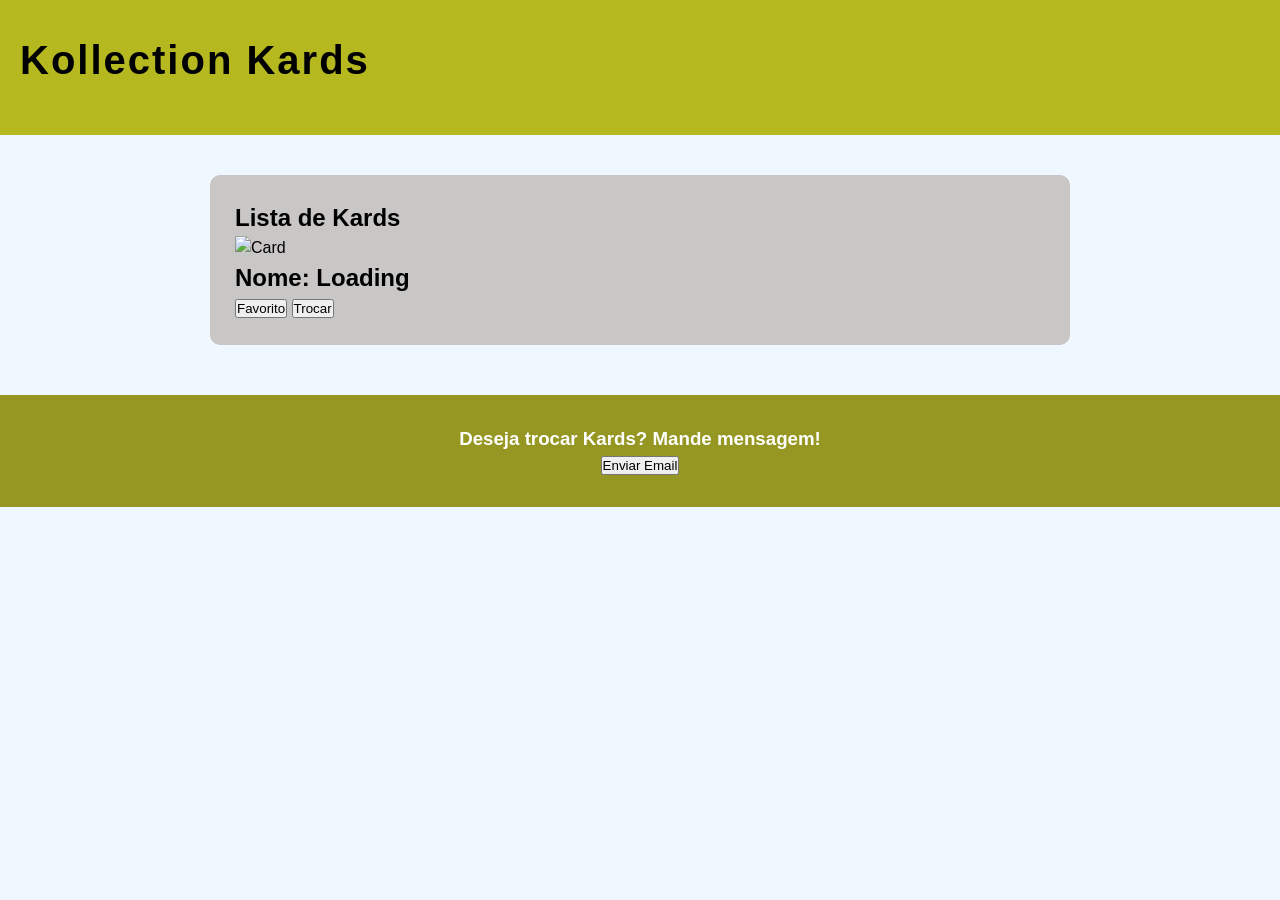
==== Collection.html @ c4d3f606 "Collection" ====
<!DOCTYPE html>
<html lang="pt-br">
<head>
    <meta charset="UTF-8">
    <meta name="viewport" content="width=device-width, initial-scale=1.0">
    <title>KollectionKards</title>
    <link rel="stylesheet" href="style.css">
</head>
<body>

<header>
    <h1>Kollection Kards</h1>
</header>

<main>
   
    <section id="Lista-Cards">
        <h2>Lista de Kards</h2>

        <div class="Card">
            <img src="https://placehold.co/300x200" alt="Card">
            <h2>Nome: Loading</h2>
            <button>Favorito</button>
            <button>Trocar</button>
        </div>

    </section>
    
</main>

<footer>
    <h3>Deseja trocar Kards? Mande mensagem!</h3>
    <button>Enviar Email</button>
</footer>
    
</body>
</html>
---- style.css ----
* {
    margin: 0;
    padding: 0;
    box-sizing: border-box; /* Garante que a borda e o padding não aumentem*/
}

/*ESTILOS GERAIS DA PAGINA*/
body {
    font-family: 'Segoe UI', Arial, Helvetica, sans-serif;
    background-color: aliceblue;
    color: black;
    line-height: 1.5;
}

/*Cabeçalho HEADER*/

header {
    background-color: rgb(181, 184, 30);
    color: rgb(0, 0, 0);
    padding: 30px 20px;
    box-shadow: 0px 4px 8px rgba(red, green, blue, alpha);
}

header h1 {
    margin-bottom: 15px;
    font-size: 2.5rem;
    letter-spacing: 2px;
}

/*NAVEGAÇÃO*/

nav {
    display: flex;
    justify-content: center;
    align-items: center;
    gap: 15px;
}

nav a {
    color: rgb(248, 248, 248);
    text-decoration: none;
    font-weight: bold;
    padding: 10px 20px;
    border-radius: 5px;
    transition: all 0.3 ease-in-out;
}

nav a:hover {
    background-color: rgb(247, 242, 1);
    color: rgb(28, 14, 212);
    transform: translateY(-10px);
}

/*CONTEUDO PRINCIPAL*/

main {
    max-width: 900px;
    margin: 40px auto;
    padding: 0 20px;
}

/* ARTIGOS E SECOES*/

article, section {
    background-color: #c9c6c6;
    padding: 25px;
    border-radius: 10px;
    margin-bottom: 30px;
}

article h2, section h3 {
    color: rgb(0, 0, 0);
    margin-bottom: 15px;
}

article img {
    max-width: 100%;
    height: auto;
    border-radius: 8px;
    margin-bottom: 15px;
    border: 1px solid #5c3535;
}

/*LISTAS E OUTRAS NOTICIAS*/
section ul{
    list-style: none;
}

section ul li{
    padding: 12px 0;
    border-bottom: 1px solid #5c5656;
}

section ul li:last-child{
    border-bottom: none;
}

/*RODAPE*/
footer{
    background-color: rgb(149, 151, 34);
    color: rgb(255, 255, 255);
    text-align: center;
    padding: 30px 20px;
    margin-top: 50px;
}

footer h1{
    border: none;
    text-decoration: none;
    margin-bottom: 20px;
}

footer a{
    color: rgb(253, 182, 3);
    text-decoration: none;
    font-weight: bold;
}

footer a:hover{
    text-decoration: underline;
}

/*ADD ESTILIZAÇÃO COESA*/
/* BOTÃO DE CONTATO */
.contact-nav {
    display: inline-block;
    margin-top: 15px;
    padding: 10px 20px;
    background-color: rgb(253, 182, 3);
    color: black;
    border-radius: 6px;
    transition: 0.3s;
}

.contact-nav:hover {
    background-color: rgb(255, 200, 50);
}

.contact-nav:active {
    transform: scale(0.95);
}

.contact-nav:focus {
    outline: 2px solid white;
}
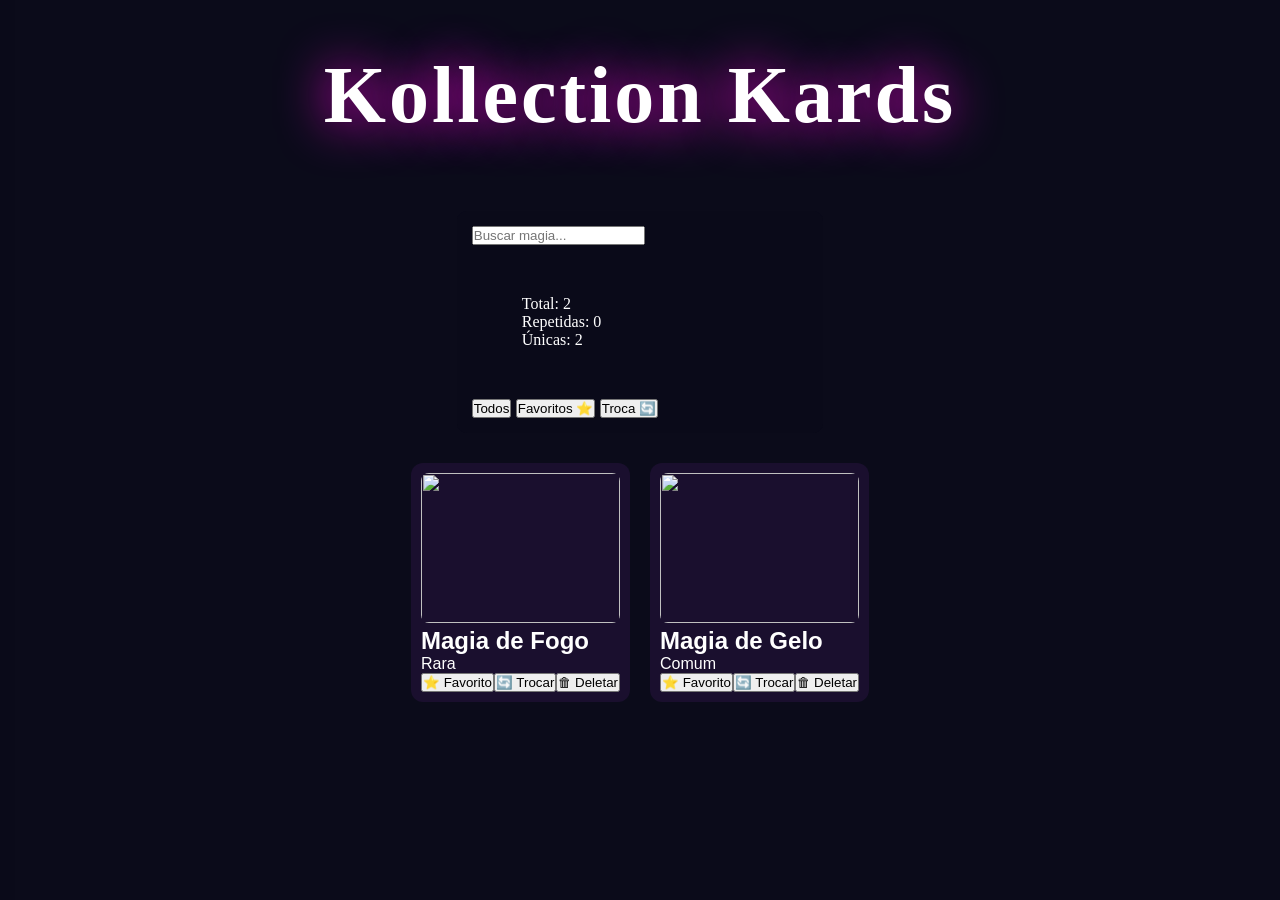
==== commit 3096e00b: "new" ====
--- a/Collection.html
+++ b/Collection.html
@@ -4,7 +4,7 @@
     <meta charset="UTF-8">
     <meta name="viewport" content="width=device-width, initial-scale=1.0">
     <title>KollectionKards</title>
-    <link rel="stylesheet" href="style.css">
+    <link rel="stylesheet" href="Collection.css">
 </head>
 <body>
 
@@ -13,25 +13,55 @@
 </header>
 
 <main>
-   
-    <section id="Lista-Cards">
-        <h2>Lista de Kards</h2>
 
-        <div class="Card">
-            <img src="https://placehold.co/300x200" alt="Card">
-            <h2>Nome: Loading</h2>
-            <button>Favorito</button>
-            <button>Trocar</button>
-        </div>
+  <div id="controls">
+    <input id="search" placeholder="Buscar magia..." />
 
+    <section id="painel">
+     <p>Total: <span id="total">0</span></p>
+     <p>Repetidas: <span id="repetidas">0</span></p>
+     <p>Únicas: <span id="unicas">0</span></p>
     </section>
+
+    <div id="filtros">
+     <button id="filtroTodos">Todos</button>
+     <button id="filtroFav">Favoritos ⭐</button>
+     <button id="filtroTrade">Troca 🔄</button>
+    </div>
+  </div>
+
+     <div id="cards-container"></div>
+     </section>
     
 </main>
 
-<footer>
-    <h3>Deseja trocar Kards? Mande mensagem!</h3>
-    <button>Enviar Email</button>
-</footer>
-    
+<div id="sidebar" class="sidebar">
+
+  <h2>Adicionar Magia</h2>
+
+  <label>Nome da magia</label>
+  <input id="nome" placeholder="Ex: Bola de Fogo">
+
+  <label>URL da imagem</label>
+  <input id="imagem" placeholder="https://...">
+
+  <label>Raridade</label>
+  <select id="raridade">
+    <option>Comum</option>
+    <option>Rara</option>
+    <option>Épica</option>
+  </select>
+
+  <div class="checkbox">
+  <input type="checkbox" id="repetido">
+  <label for="repetido">Marcar como repetida</label>
+  </div>
+
+  <button id="addCard">Adicionar</button>
+  <button id="closeSidebar">Fechar</button>
+
+</div>
+
+<script src="Collection.js"></script>
 </body>
 </html>
--- a/Collection.css
+++ b/Collection.css
@@ -0,0 +1,172 @@
+* {
+    margin: 0;
+    padding: 0;
+    box-sizing: border-box;
+}
+
+#controls {
+  position: sticky;
+  top: 10px;
+
+  z-index: 100;
+
+  background: rgba(11, 11, 26, 0.85);
+  backdrop-filter: blur(10px);
+
+  padding: 15px;
+  border-radius: 10px;
+
+  width: 80%;
+  max-width: 900px;
+
+  margin: 20px auto;
+}
+
+#cards-container {
+  display: flex;
+  flex-wrap: wrap;
+  gap: 20px;
+  justify-content: center;
+
+  padding-top: 10px;
+}
+
+body {
+    font-family: sans-serif;
+    display: flex;
+    min-height: 100vh;
+    flex-direction: column;
+    align-items: center;
+    background: #0b0b1a;
+    color: white;
+}
+
+header {
+    padding: 50px;
+    font-family: 'Orbitron';
+    color: white;
+    font-size: 40px;
+    letter-spacing: 3px;
+    text-shadow: 0px 0px 50px rgb(255, 0, 225);
+}
+
+main {
+  display: flex;
+  flex-direction: column;
+  align-items: center;
+}
+
+section {
+    padding: 50px;
+    font-family: 'Orbitron';
+    color: white;
+}
+
+#cards-container {
+    display: flex;
+    flex-wrap: wrap;
+    gap: 20px;
+    justify-content: center;
+}
+
+.Card {
+  position: relative;
+  background: #1a0f2e;
+  border-radius: 12px;
+  padding: 10px;
+  transition: 0.3s;
+}
+
+.Card img {
+    width: 100%;
+    height: 150px;
+    object-fit: cover;
+    border-radius: 8px;
+}
+
+.badge {
+  position: absolute;
+  top: 5px;
+  left: 5px;
+  font-size: 20px;
+}
+
+.favorito {
+  border: 2px solid #f5c542 !important;
+  box-shadow: 0 0 12px #f5c542, 0 0 25px rgba(245, 197, 66, 0.5);
+}
+
+.troca {
+  border: 2px solid #4dd0e1 !important;
+  box-shadow: 0 0 12px #4dd0e1, 0 0 25px rgba(77, 208, 225, 0.5);
+}
+
+.sidebar {
+  position: fixed;
+  top: 0;
+  left: -320px; /* agora começa fora da tela à esquerda */
+  width: 300px;
+  height: 100vh;
+  background: #1e1e2f;
+  color: white;
+  padding: 20px;
+  transition: 0.3s;
+  z-index: 1000;
+  box-shadow: 5px 0 20px rgba(0,0,0,0.5);
+}
+
+.sidebar label {
+  display: block;
+  margin-top: 10px;
+  font-size: 14px;
+}
+
+.sidebar input,
+.sidebar select {
+  width: 100%;
+  padding: 8px;
+  margin-top: 5px;
+  margin-bottom: 10px;
+  border-radius: 6px;
+  border: none;
+}
+
+.sidebar button {
+  width: 100%;
+  padding: 10px;
+  margin-top: 10px;
+  cursor: pointer;
+  border: none;
+  border-radius: 6px;
+}
+
+#addCard {
+  background: #4cafef;
+  color: white;
+}
+
+#closeSidebar {
+  background: #ff4d4d;
+  color: white;
+}
+
+.sidebar.open {
+  left: 0; /* entra pela esquerda */
+}
+
+.checkbox {
+  background: rgba(255,255,255,0.05);
+  padding: 8px;
+  border-radius: 6px;
+}
+
+.checkbox input {
+  width: auto;
+  margin: 0;
+}
+
+footer {
+    padding: 250px;
+    font-family: 'Orbitron';
+    color: white;
+}
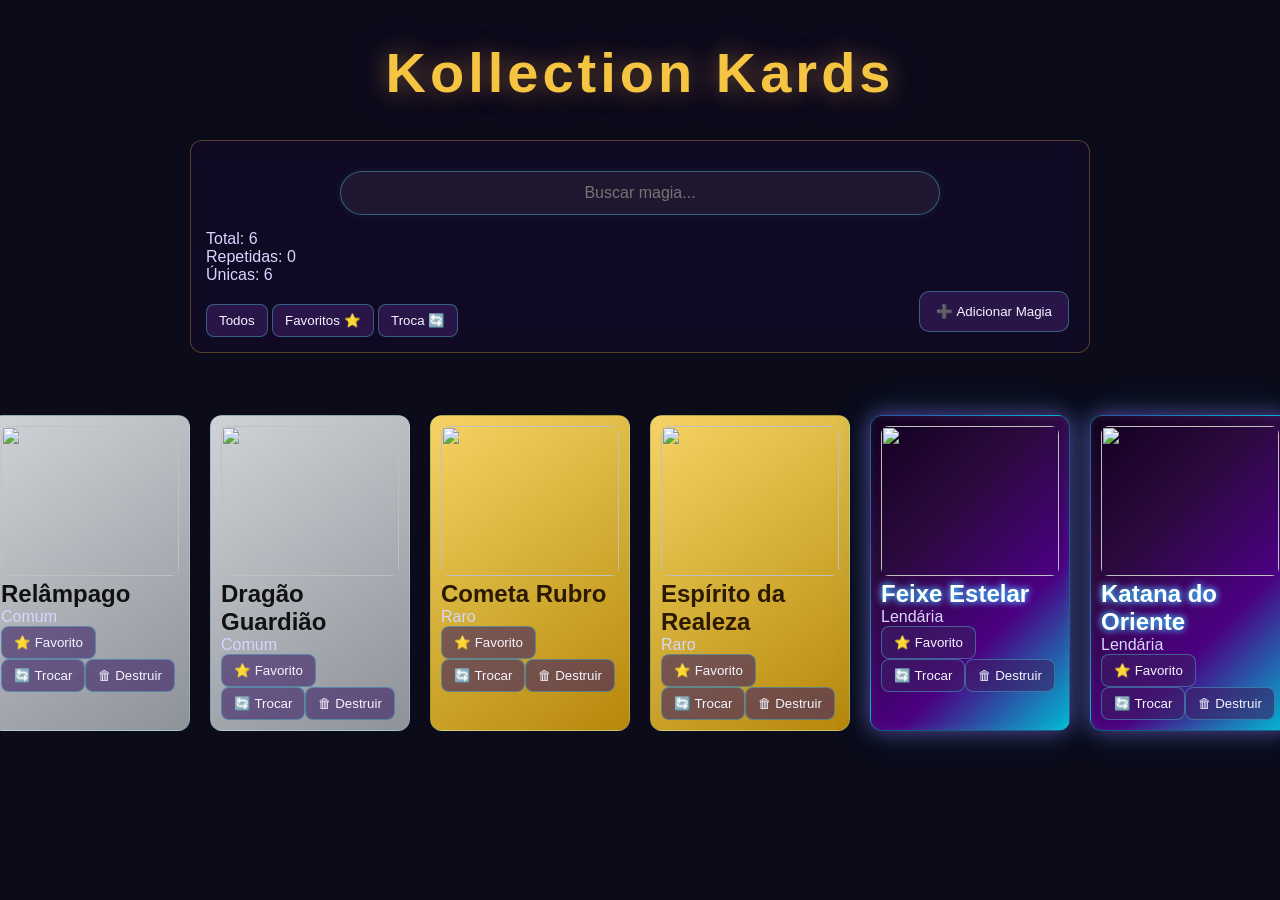
==== commit 6da60ab7: "newmod" ====
--- a/Collection.html
+++ b/Collection.html
@@ -27,6 +27,7 @@
      <button id="filtroTodos">Todos</button>
      <button id="filtroFav">Favoritos ⭐</button>
      <button id="filtroTrade">Troca 🔄</button>
+     <button id="openSidebar">➕ Adicionar Magia</button>
     </div>
   </div>
 
@@ -48,8 +49,8 @@
   <label>Raridade</label>
   <select id="raridade">
     <option>Comum</option>
-    <option>Rara</option>
-    <option>Épica</option>
+    <option>Raro</option>
+    <option>Lendária</option>
   </select>
 
   <div class="checkbox">
--- a/Collection.css
+++ b/Collection.css
@@ -1,118 +1,241 @@
 * {
-    margin: 0;
-    padding: 0;
-    box-sizing: border-box;
-}
+  margin: 0;
+  padding: 0;
+  box-sizing: border-box;
+}
+
+body { 
+  font-family: 'Orbitron', sans-serif;
+  background: #0b0b1a;
+  color: #e6e6ff;
+  display: flex;
+  min-height: 100vh;
+  flex-direction: column;
+  align-items: center;
+}
+
+/* ================= HEADER ================= */
+
+header {
+  padding-top: 30px;
+  padding-bottom: 10px;
+  margin-top: 10px;
+}
+
+header h1 {
+  font-size: 56px;
+  letter-spacing: 4px;
+  text-align: center;
+
+  text-shadow: 0 0 25px rgba(245, 197, 66, 0.4),
+               0 0 50px rgba(255, 0, 225, 0.2);
+}
+
+/* ================= MAIN SPACING ================= */
+
+main {
+  padding-top: 220px;
+}
+
+/* ================= HUD (CONTROLS) ================= */
 
 #controls {
-  position: sticky;
-  top: 10px;
-
-  z-index: 100;
-
-  background: rgba(11, 11, 26, 0.85);
-  backdrop-filter: blur(10px);
-
-  padding: 15px;
-  border-radius: 10px;
+  position: fixed;
+  top: 140px;
+  left: 50%;
+  transform: translateX(-50%);
 
   width: 80%;
   max-width: 900px;
-
-  margin: 20px auto;
-}
+  min-height: 140px;
+
+  z-index: 1000;
+
+  background: rgba(20, 10, 40, 0.65);
+  backdrop-filter: blur(12px);
+
+  border: 1px solid rgba(245, 197, 66, 0.3);
+  border-radius: 12px;
+
+  padding: 15px;
+}
+
+/* ================= SEARCH ================= */
+
+#search {
+  width: 100%;
+  max-width: 600px;
+
+  padding: 12px 16px;
+
+  border-radius: 999px;
+  font-size: 16px;
+  text-align: center;
+
+  margin: 15px auto;
+  display: block;
+
+  background: rgba(255,255,255,0.06);
+  border: 1px solid rgba(77, 208, 225, 0.4);
+
+  color: #e6e6ff;
+
+  box-shadow: 0 0 10px rgba(77, 208, 225, 0.1);
+}
+
+/* ================= PAINEL ================= */
+
+#painel {
+  margin-bottom: 20px;
+}
+
+/* ================= GRID CARDS (6 COLUNAS) ================= */
 
 #cards-container {
-  display: flex;
-  flex-wrap: wrap;
+  margin-top: 80px;
+
+  display: grid;
+  grid-template-columns: repeat(6, 1fr);
   gap: 20px;
-  justify-content: center;
-
-  padding-top: 10px;
-}
-
-body {
-    font-family: sans-serif;
-    display: flex;
-    min-height: 100vh;
-    flex-direction: column;
-    align-items: center;
-    background: #0b0b1a;
-    color: white;
-}
-
-header {
-    padding: 50px;
-    font-family: 'Orbitron';
-    color: white;
-    font-size: 40px;
-    letter-spacing: 3px;
-    text-shadow: 0px 0px 50px rgb(255, 0, 225);
-}
-
-main {
-  display: flex;
-  flex-direction: column;
-  align-items: center;
-}
-
-section {
-    padding: 50px;
-    font-family: 'Orbitron';
-    color: white;
-}
-
-#cards-container {
-    display: flex;
-    flex-wrap: wrap;
-    gap: 20px;
-    justify-content: center;
-}
+
+  width: 100%;
+  max-width: 1400px;
+
+  justify-items: center;
+}
+
+/* ================= CARD BASE ================= */
 
 .Card {
   position: relative;
-  background: #1a0f2e;
+
+  width: 200px;
+
+  padding: 10px;
   border-radius: 12px;
-  padding: 10px;
+
   transition: 0.3s;
-}
-
+
+  color: #e6e6ff;
+
+  border: 1px solid rgba(77, 208, 225, 0.2);
+}
+
+/* imagem */
 .Card img {
-    width: 100%;
-    height: 150px;
-    object-fit: cover;
-    border-radius: 8px;
-}
+  width: 100%;
+  height: 150px;
+  object-fit: cover;
+  border-radius: 8px;
+  object-position: center;
+}
+
+/* ================= RARIDADES ================= */
+
+.Card.comum {
+  background: linear-gradient(145deg, #cfd2d6, #8e9299);
+  color: #0b0b1a;
+}
+
+.Card.comum h2 {
+  color: #111;
+}
+
+.Card.raro {
+  background: linear-gradient(145deg, #f6d365, #d4af37, #b8860b);
+  color: #1a1a1a;
+}
+
+.Card.raro h2 {
+  color: #2b1a00;
+}
+
+.Card.lendaria {
+  background: linear-gradient(135deg, #12001f, #2b0a3d, #4b0082, #00bcd4);
+  color: #f5f5ff;
+
+  border: 1px solid rgba(0, 188, 212, 0.5);
+
+  box-shadow:
+    0 0 20px rgba(168, 85, 247, 0.5),
+    0 0 35px rgba(0, 188, 212, 0.25),
+    inset 0 0 10px rgba(255, 255, 255, 0.08);
+}
+
+.Card.lendaria h2 {
+  color: #ffffff;
+  text-shadow:
+    0 0 6px #00e5ff,
+    0 0 10px #a855f7;
+}
+
+/* ================= ESTADOS ================= */
+
+.Card.favorito {
+  box-shadow: 0 0 18px #f5c542;
+}
+
+.Card.troca {
+  box-shadow: 0 0 18px #4dd0e1;
+}
+
+/* ================= BADGE ================= */
 
 .badge {
   position: absolute;
   top: 5px;
   left: 5px;
-  font-size: 20px;
-}
-
-.favorito {
-  border: 2px solid #f5c542 !important;
-  box-shadow: 0 0 12px #f5c542, 0 0 25px rgba(245, 197, 66, 0.5);
-}
-
-.troca {
-  border: 2px solid #4dd0e1 !important;
-  box-shadow: 0 0 12px #4dd0e1, 0 0 25px rgba(77, 208, 225, 0.5);
-}
+  font-size: 18px;
+}
+
+/* ================= BOTÕES ================= */
+
+button {
+  font-family: 'Orbitron', sans-serif;
+
+  background: rgba(60, 30, 100, 0.6);
+  color: #f5f5ff;
+
+  border: 1px solid rgba(77, 208, 225, 0.4);
+  border-radius: 8px;
+
+  padding: 8px 12px;
+
+  cursor: pointer;
+
+  transition: 0.2s;
+}
+
+button:hover {
+  transform: scale(1.05);
+  border-color: #f5c542;
+  box-shadow: 0 0 10px #f5c542;
+}
+
+/* ================= SIDEBAR ================= */
 
 .sidebar {
   position: fixed;
   top: 0;
-  left: -320px; /* agora começa fora da tela à esquerda */
+  left: -320px;
+
   width: 300px;
   height: 100vh;
-  background: #1e1e2f;
-  color: white;
+
+  background: rgba(20, 10, 40, 0.9);
+  backdrop-filter: blur(12px);
+
+  border-right: 1px solid rgba(245, 197, 66, 0.3);
+
+  color: #e6e6ff;
+
   padding: 20px;
   transition: 0.3s;
   z-index: 1000;
-  box-shadow: 5px 0 20px rgba(0,0,0,0.5);
+}
+
+.sidebar.open {
+  left: 0;
 }
 
 .sidebar label {
@@ -127,46 +250,41 @@
   padding: 8px;
   margin-top: 5px;
   margin-bottom: 10px;
+
   border-radius: 6px;
   border: none;
-}
-
-.sidebar button {
-  width: 100%;
-  padding: 10px;
-  margin-top: 10px;
-  cursor: pointer;
-  border: none;
-  border-radius: 6px;
-}
-
-#addCard {
-  background: #4cafef;
-  color: white;
-}
-
-#closeSidebar {
-  background: #ff4d4d;
-  color: white;
-}
-
-.sidebar.open {
-  left: 0; /* entra pela esquerda */
-}
-
+
+  background: rgba(255,255,255,0.05);
+  color: #e6e6ff;
+}
+
+/* checkbox */
 .checkbox {
   background: rgba(255,255,255,0.05);
   padding: 8px;
   border-radius: 6px;
 }
 
-.checkbox input {
-  width: auto;
-  margin: 0;
-}
-
-footer {
-    padding: 250px;
-    font-family: 'Orbitron';
-    color: white;
+/* ================= BOTÃO SIDEBAR ================= */
+
+#openSidebar {
+  position: fixed;
+  bottom: 20px;
+  right: 20px;
+
+  z-index: 2000;
+
+  padding: 12px 16px;
+  border-radius: 10px;
+}
+
+/* ================= TEXTOS ================= */
+
+h1, h3 {
+  color: #f5c542;
+  text-shadow: 0 0 10px rgba(245, 197, 66, 0.4);
+}
+
+p, label {
+  color: #d6d6ff;
 }
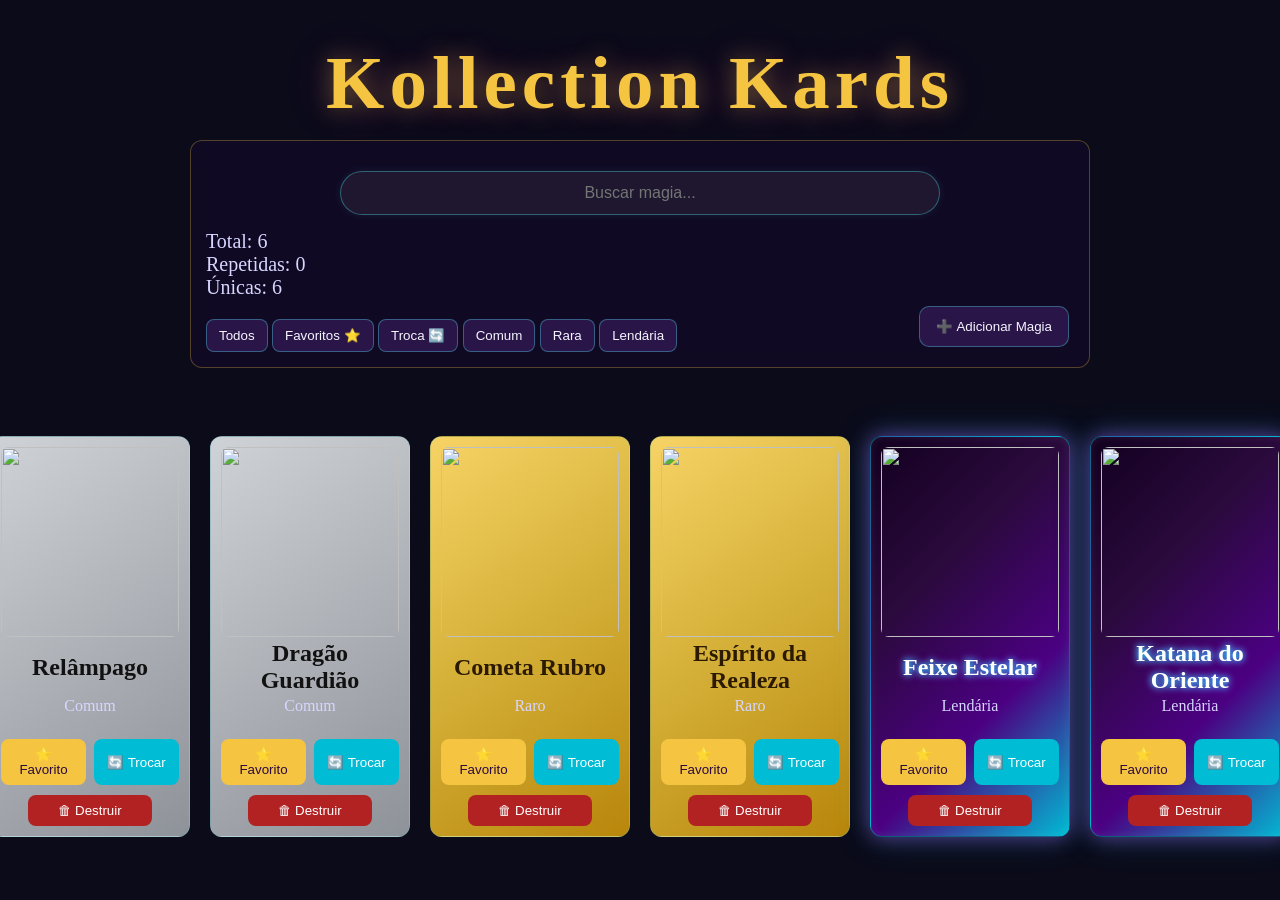
==== commit d5c16bd4: "Melhorias" ====
--- a/Collection.html
+++ b/Collection.html
@@ -27,6 +27,9 @@
      <button id="filtroTodos">Todos</button>
      <button id="filtroFav">Favoritos ⭐</button>
      <button id="filtroTrade">Troca 🔄</button>
+     <button id="filtroComum">Comum</button>
+     <button id="filtroRara">Rara</button>
+     <button id="filtroLendaria">Lendária</button>
      <button id="openSidebar">➕ Adicionar Magia</button>
     </div>
   </div>
--- a/Collection.css
+++ b/Collection.css
@@ -23,8 +23,8 @@
 }
 
 header h1 {
-  font-size: 56px;
-  letter-spacing: 4px;
+  font-size: 75px;
+  letter-spacing: 5px;
   text-align: center;
 
   text-shadow: 0 0 25px rgba(245, 197, 66, 0.4),
@@ -86,6 +86,7 @@
 /* ================= PAINEL ================= */
 
 #painel {
+  font-size: 20px;
   margin-bottom: 20px;
 }
 
@@ -108,23 +109,33 @@
 
 .Card {
   position: relative;
-
   width: 200px;
-
   padding: 10px;
   border-radius: 12px;
-
   transition: 0.3s;
-
   color: #e6e6ff;
-
   border: 1px solid rgba(77, 208, 225, 0.2);
+  display: flex;
+  flex-direction: column;
+}
+.actions-top {
+  display: flex;
+  gap: 8px;
+
+  margin-top: auto;
+}
+
+.actions-bottom {
+  display: flex;
+  justify-content: center;
+
+  margin-top: 10px;
 }
 
 /* imagem */
 .Card img {
   width: 100%;
-  height: 150px;
+  height: 190px;
   object-fit: cover;
   border-radius: 8px;
   object-position: center;
@@ -167,6 +178,25 @@
   text-shadow:
     0 0 6px #00e5ff,
     0 0 10px #a855f7;
+}
+
+.Card h2,
+.Card p {
+  text-align: center;
+}
+.Card p {
+  text-align: center;
+
+  margin-bottom: 12px;
+}
+.Card h2 {
+  text-align: center;
+
+  min-height: 60px;
+
+  display: flex;
+  align-items: center;
+  justify-content: center;
 }
 
 /* ================= ESTADOS ================= */
@@ -260,9 +290,24 @@
 
 /* checkbox */
 .checkbox {
+  display: flex;
+  align-items: center;
+  gap: 10px;
+  margin-top: 10px;
   background: rgba(255,255,255,0.05);
-  padding: 8px;
-  border-radius: 6px;
+  padding: 10px;
+  border-radius: 8px;
+}
+.checkbox input {
+  width: 18px;
+  height: 18px;
+
+  cursor: pointer;
+}
+
+.checkbox label {
+  margin: 0;
+  cursor: pointer;
 }
 
 /* ================= BOTÃO SIDEBAR ================= */
@@ -271,20 +316,163 @@
   position: fixed;
   bottom: 20px;
   right: 20px;
-
   z-index: 2000;
-
   padding: 12px 16px;
   border-radius: 10px;
 }
 
+/* ================= ÁREA DOS BOTÕES ================= */
+
+.actions-top {
+  display: flex;
+
+  gap: 8px;
+
+  margin-top: 12px;
+}
+
+.actions-top button {
+  flex: 1;
+}
+
+.actions-bottom {
+  display: flex;
+
+  justify-content: center;
+
+  margin-top: 10px;
+}
+
+
+/* ================= FAVORITO ================= */
+
+.actions-top button:first-child {
+  background: #f5c542;
+
+  color: #2b0a3d;
+
+  border: none;
+}
+
+.actions-top button:first-child:hover {
+  box-shadow: 0 0 12px rgba(245, 197, 66, 0.7);
+}
+
+
+/* ================= TROCAR ================= */
+
+.actions-top button:last-child {
+  background: #00bcd4;
+
+  color: white;
+
+  border: none;
+}
+
+.actions-top button:last-child:hover {
+  box-shadow: 0 0 12px rgba(0, 188, 212, 0.7);
+}
+
+
+/* ================= DESTRUIR ================= */
+
+.actions-bottom button {
+  background: #b22222;
+
+  color: white;
+
+  border: none;
+
+  width: 70%;
+}
+
+.actions-bottom button:hover {
+  box-shadow: 0 0 12px rgba(255, 0, 0, 0.6);
+}
+
+/* ================= ADICIONAR ================= */
+
+#addCard {
+  background: #f5c542;
+  color: #2b0a3d;
+  font-weight: bold;
+  border: 1px solid rgba(255,255,255,0.15);
+  box-shadow: 0 0 12px rgba(245, 197, 66, 0.35);
+}
+
+#addCard:hover {
+  transform: scale(1.03);
+  box-shadow: 0 0 18px rgba(245, 197, 66, 0.7);
+}
+
+#addCard, 
+#closeSidebar {
+  margin-top: 20px; /*margem segura*/
+}
+
+/* ================= FECHAR ================= */
+
+#closeSidebar {
+  background: #4b0082;
+  color: #ffffff;
+  border: 1px solid rgba(255,255,255,0.15);
+  box-shadow: 0 0 12px rgba(168, 85, 247, 0.3);
+}
+
+#closeSidebar:hover {
+  transform: scale(1.03);
+  box-shadow: 0 0 18px rgba(168, 85, 247, 0.7);
+}
+
 /* ================= TEXTOS ================= */
 
 h1, h3 {
+  font-family: 'Cinzel';
   color: #f5c542;
   text-shadow: 0 0 10px rgba(245, 197, 66, 0.4);
 }
 
+h2 {
+  font-family: 'Cinzel';
+}
+
 p, label {
+  font-family: 'Cinzel';
   color: #d6d6ff;
+}
+
+/* ============= EFEITO ADICIONAR ========= */
+
+@keyframes invocarCarta {
+  from {
+    opacity: 0;
+    transform: translateY(20px) scale(0.9);
+  }
+
+  to {
+    opacity: 1;
+    transform: translateY(0) scale(1);
+  }
+}
+
+.Card.invocando {
+  animation: invocarCarta 0.4s ease;
+}
+
+/* ============ EFEITO DESTRUIR ========= */
+
+@keyframes destruirCarta {
+  0% {
+    opacity: 1;
+    transform: scale(1);
+  }
+
+  100% {
+    opacity: 0;
+    transform: scale(0);
+  }
+}
+
+.Card.destruindo {
+  animation: destruirCarta 0.4s forwards;
 }
